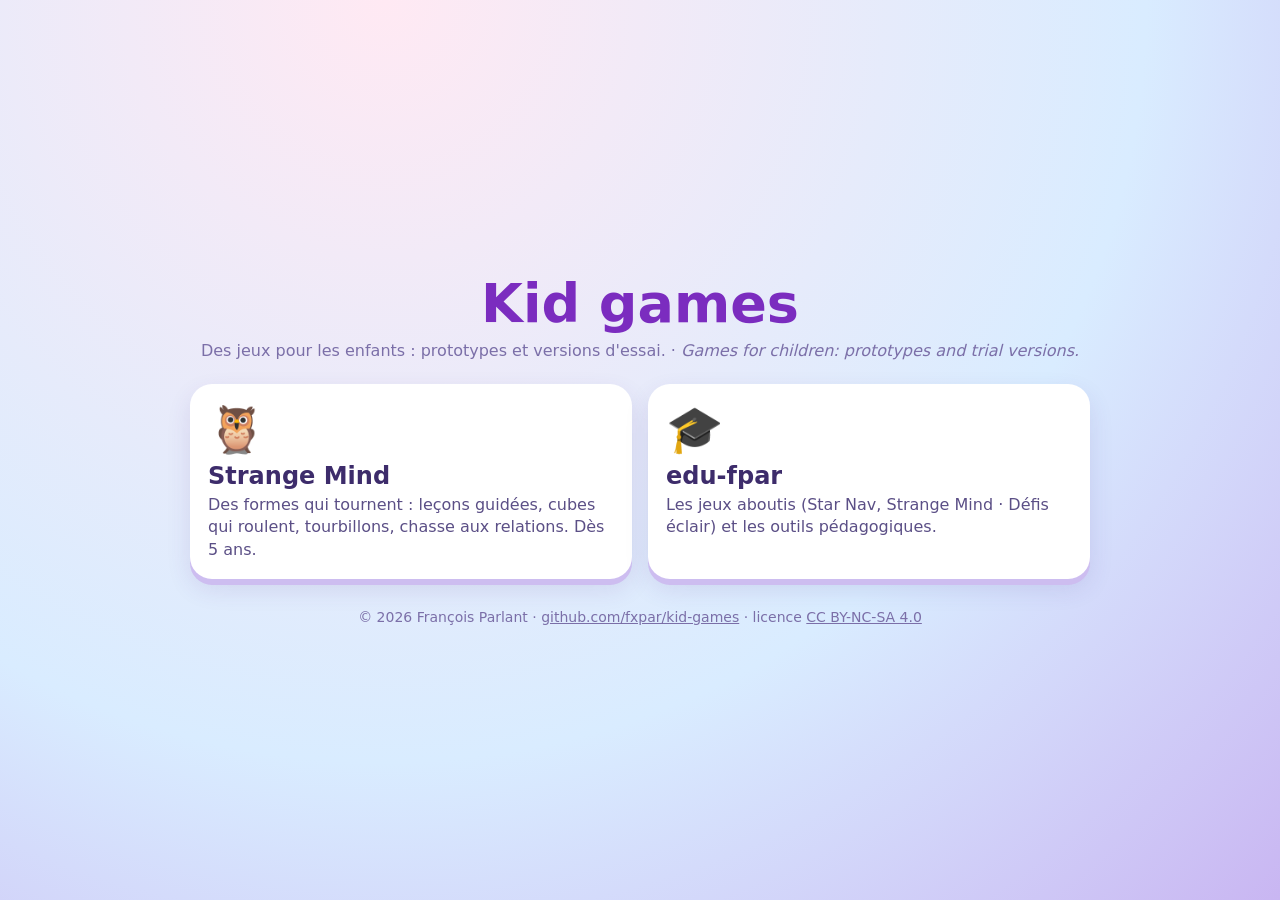
==== index.html @ 0ca23d9d "Kid games : prototypes de Strange Mind (v1, v2, v3, v5) Les versions prototypes de Strange Mind, ven" ====
<!doctype html>
<html lang="fr">
<head>
  <meta charset="utf-8">
  <meta name="viewport" content="width=device-width, initial-scale=1">
  <title>Kid games</title>
  <style>
    :root { color: #3d2c6b; font-family: "Baloo 2", "Comic Sans MS", "Trebuchet MS", system-ui, sans-serif; }
    body { margin: 0; min-height: 100vh; background: radial-gradient(circle at 30% 0%, #ffe9f3, #d9ecff 60%, #c9b6f2); display: grid; place-items: center; }
    main { width: min(900px, 100% - 32px); padding: 24px 0; }
    h1 { text-align: center; font-size: clamp(32px, 7vw, 54px); margin: 0 0 6px; color: #7b2cbf; }
    p.sub { text-align: center; margin: 0 0 24px; color: #7b6fa8; }
    .cards { display: grid; gap: 16px; grid-template-columns: repeat(auto-fit, minmax(240px, 1fr)); }
    a.card { display: block; text-decoration: none; color: inherit; background: #fff; border-radius: 22px; padding: 18px; box-shadow: 0 6px 0 #cdbdf0, 0 10px 24px rgba(80,50,140,.12); transition: transform .15s; }
    a.card:hover { transform: translateY(-4px); }
    .card .big { font-size: 46px; }
    .card h2 { margin: 6px 0 4px; }
    .card p { margin: 0; line-height: 1.4; color: #5b4f86; }
    footer { text-align: center; margin-top: 28px; font-size: 14px; color: #7b6fa8; line-height: 1.5; }
    footer a { color: inherit; }
  </style>
</head>
<body>
  <main>
    <h1>Kid games</h1>
    <p class="sub">Des jeux pour les enfants : prototypes et versions d'essai. · <i>Games for children: prototypes and trial versions.</i></p>
    <div class="cards">
      <a class="card" href="strange-mind/"><div class="big">🦉</div><h2>Strange Mind</h2>
        <p>Des formes qui tournent : leçons guidées, cubes qui roulent, tourbillons, chasse aux relations. Dès 5 ans.</p></a>
      <a class="card" href="https://edu-fpar.github.io/"><div class="big">🎓</div><h2>edu-fpar</h2>
        <p>Les jeux aboutis (Star Nav, Strange Mind · Défis éclair) et les outils pédagogiques.</p></a>
    </div>
    <footer>© 2026 François Parlant · <a href="https://github.com/fxpar/kid-games">github.com/fxpar/kid-games</a> ·
      licence <a href="https://creativecommons.org/licenses/by-nc-sa/4.0/deed.fr">CC BY-NC-SA 4.0</a></footer>
  </main>
</body>
</html>
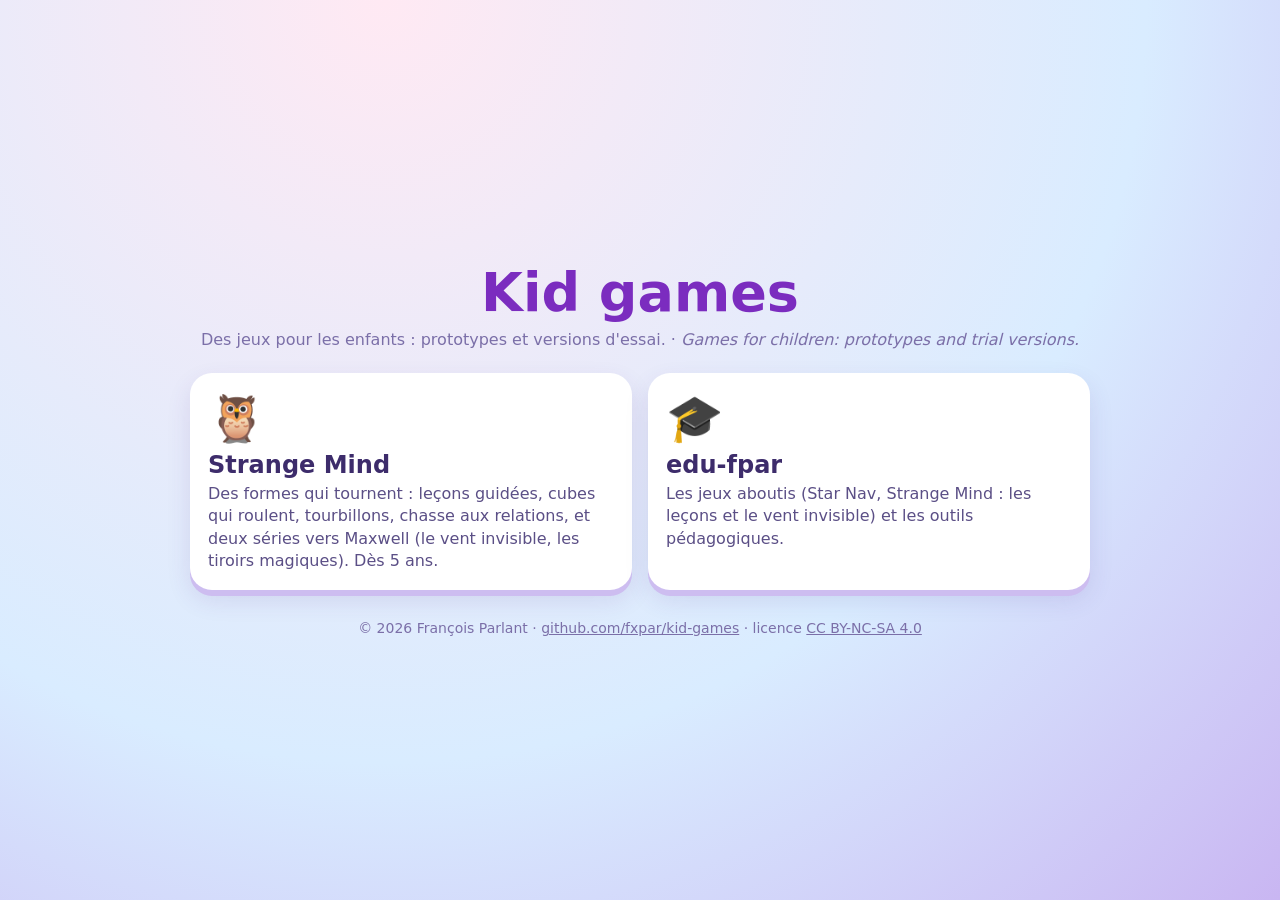
==== commit 28096237: "Strange Mind : défis éclair (v4), vent invisible (Maxwell) et tiroirs magiques vivent maintenant ici" ====
--- a/index.html
+++ b/index.html
@@ -26,9 +26,9 @@
     <p class="sub">Des jeux pour les enfants : prototypes et versions d'essai. · <i>Games for children: prototypes and trial versions.</i></p>
     <div class="cards">
       <a class="card" href="strange-mind/"><div class="big">🦉</div><h2>Strange Mind</h2>
-        <p>Des formes qui tournent : leçons guidées, cubes qui roulent, tourbillons, chasse aux relations. Dès 5 ans.</p></a>
+        <p>Des formes qui tournent : leçons guidées, cubes qui roulent, tourbillons, chasse aux relations, et deux séries vers Maxwell (le vent invisible, les tiroirs magiques). Dès 5 ans.</p></a>
       <a class="card" href="https://edu-fpar.github.io/"><div class="big">🎓</div><h2>edu-fpar</h2>
-        <p>Les jeux aboutis (Star Nav, Strange Mind · Défis éclair) et les outils pédagogiques.</p></a>
+        <p>Les jeux aboutis (Star Nav, Strange Mind : les leçons et le vent invisible) et les outils pédagogiques.</p></a>
     </div>
     <footer>© 2026 François Parlant · <a href="https://github.com/fxpar/kid-games">github.com/fxpar/kid-games</a> ·
       licence <a href="https://creativecommons.org/licenses/by-nc-sa/4.0/deed.fr">CC BY-NC-SA 4.0</a></footer>
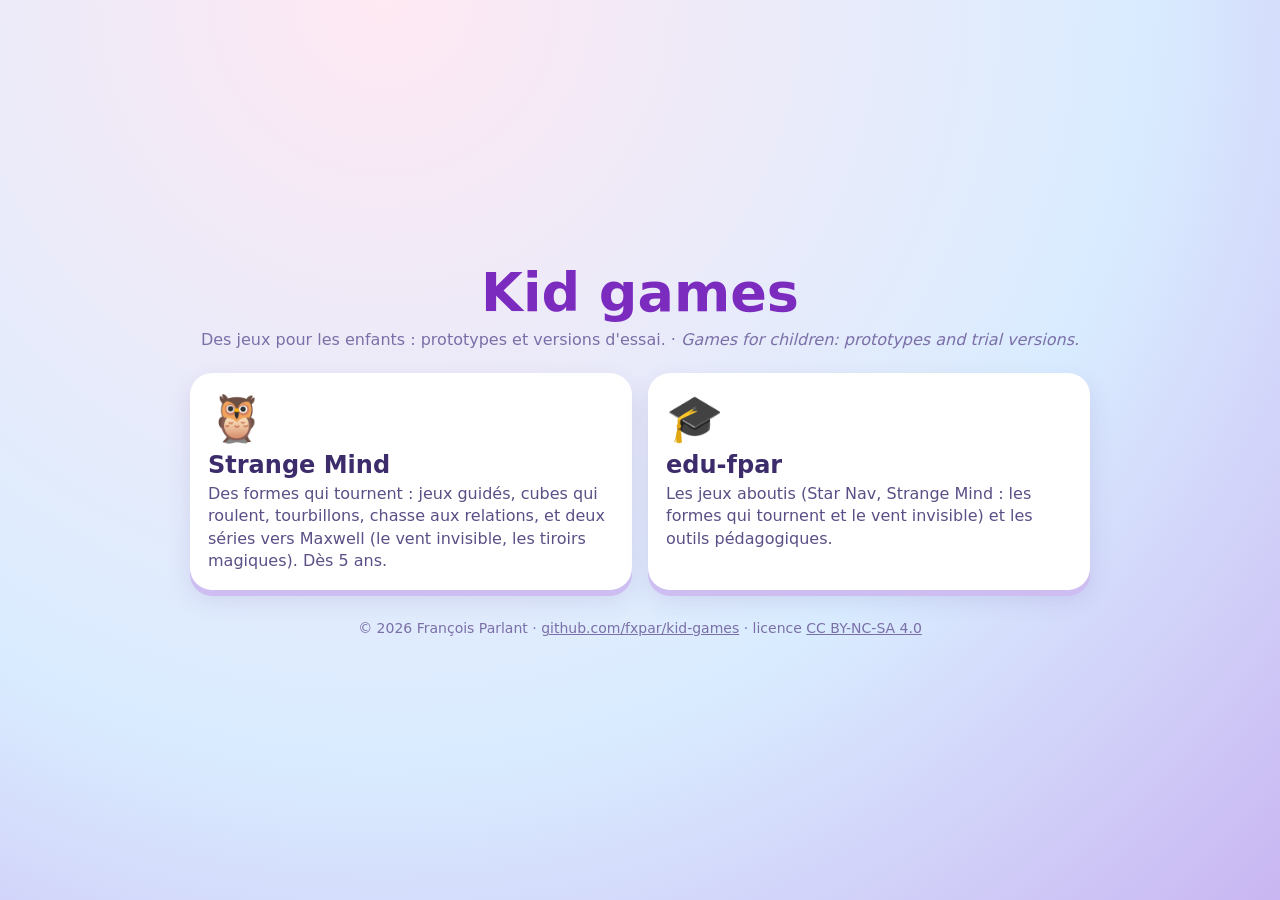
==== commit b773738a: "Strange Mind : « Les leçons » deviennent « Les formes qui tournent » (ce sont des jeux) Co-Authored-" ====
--- a/index.html
+++ b/index.html
@@ -26,9 +26,9 @@
     <p class="sub">Des jeux pour les enfants : prototypes et versions d'essai. · <i>Games for children: prototypes and trial versions.</i></p>
     <div class="cards">
       <a class="card" href="strange-mind/"><div class="big">🦉</div><h2>Strange Mind</h2>
-        <p>Des formes qui tournent : leçons guidées, cubes qui roulent, tourbillons, chasse aux relations, et deux séries vers Maxwell (le vent invisible, les tiroirs magiques). Dès 5 ans.</p></a>
+        <p>Des formes qui tournent : jeux guidés, cubes qui roulent, tourbillons, chasse aux relations, et deux séries vers Maxwell (le vent invisible, les tiroirs magiques). Dès 5 ans.</p></a>
       <a class="card" href="https://edu-fpar.github.io/"><div class="big">🎓</div><h2>edu-fpar</h2>
-        <p>Les jeux aboutis (Star Nav, Strange Mind : les leçons et le vent invisible) et les outils pédagogiques.</p></a>
+        <p>Les jeux aboutis (Star Nav, Strange Mind : les formes qui tournent et le vent invisible) et les outils pédagogiques.</p></a>
     </div>
     <footer>© 2026 François Parlant · <a href="https://github.com/fxpar/kid-games">github.com/fxpar/kid-games</a> ·
       licence <a href="https://creativecommons.org/licenses/by-nc-sa/4.0/deed.fr">CC BY-NC-SA 4.0</a></footer>
